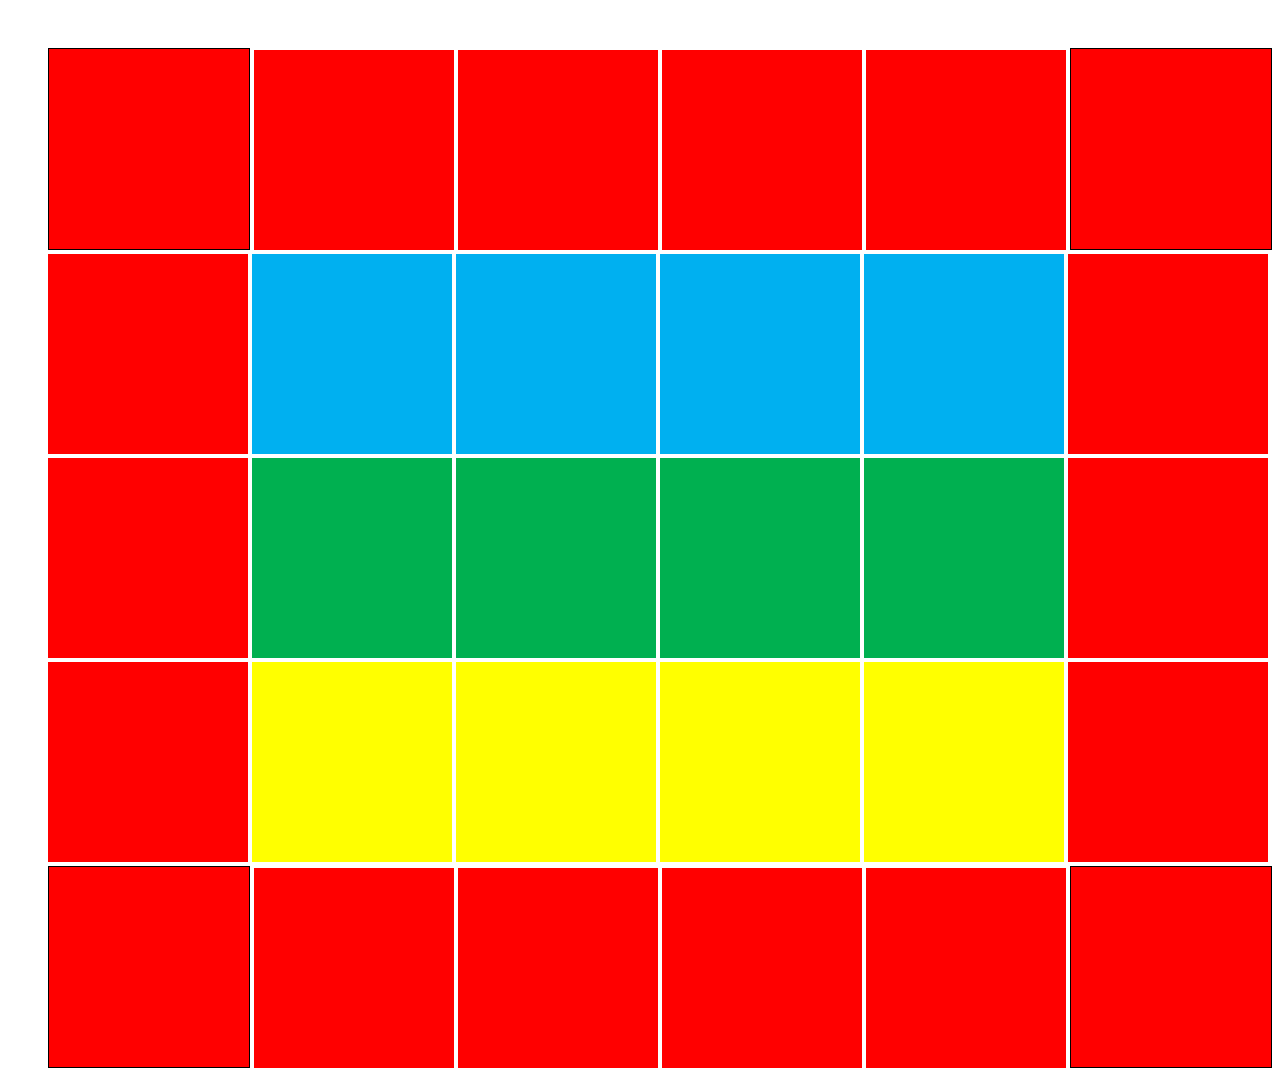
==== index.html @ 5f6839a6 "Add files via upload" ====
<!DOCTYPE html>
<html lang="pt-br">
<head>
    <meta charset="UTF-8">
    <meta name="viewport" content="width=device-width, initial-scale=1.0">
    <link rel="stylesheet" href="style.css">
    <title>Projeto Seletores</title>
</head>
<body>
    <main>
        <section>
            <div class="vermelho borda"></div>
            <div class="vermelho"></div>
            <div class="vermelho"></div>
            <div class="vermelho"></div>
            <div class="vermelho"></div>
            <div class="vermelho borda"></div>
        </section>
        <section>
            <div class="vermelho"></div>
            <div class="azul"></div>
            <div class="azul"></div>
            <div class="azul"></div>
            <div class="azul"></div>
            <div class="vermelho"></div>
        </section>
        <section>
            <div class="vermelho"></div>
            <div class="verde"></div>
            <div class="verde"></div>
            <div class="verde"></div>
            <div class="verde"></div>
            <div class="vermelho"></div>
        </section>
        <section>
            <div class="vermelho"></div>
            <div class="amarelo"></div>
            <div class="amarelo"></div>
            <div class="amarelo"></div>
            <div class="amarelo"></div>
            <div class="vermelho"></div>  
        </section>
        <section>
            <div class="vermelho borda"></div>
            <div class="vermelho"></div>
            <div class="vermelho"></div>
            <div class="vermelho"></div>
            <div class="vermelho"></div>
            <div class="vermelho borda"></div>
         </section>
    </main>
</body>
</html>
---- style.css ----
main{
    padding: 40px 0 0 40px;
}

div{
    display: inline-block;
    width: 200px;
    height: 200px;
}
.borda{
    border: 1px solid black;
}
.vermelho{

    background-color:#FF0000;
}

.azul{
    background-color: #00b0f0;
}

.verde{
    background-color:#00b050;
}
.amarelo{
    background-color:#ffff00;
}
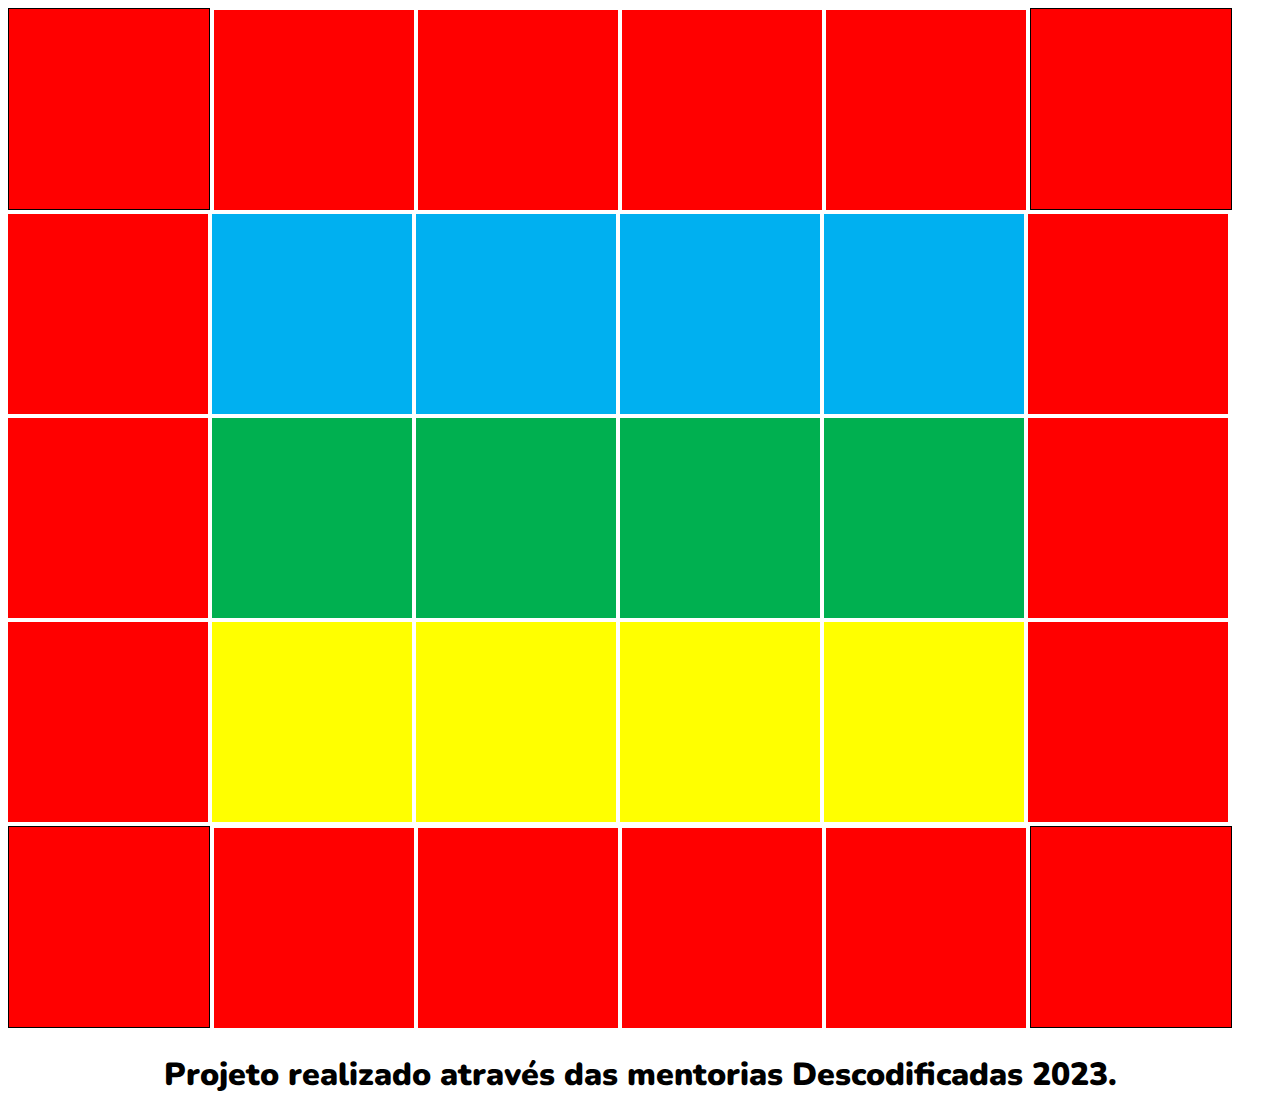
==== commit c43aca67: "Update index.html" ====
--- a/index.html
+++ b/index.html
@@ -4,6 +4,7 @@
     <meta charset="UTF-8">
     <meta name="viewport" content="width=device-width, initial-scale=1.0">
     <link rel="stylesheet" href="style.css">
+    <link href="https://fonts.googleapis.com/css2?family=Nunito:wght@200&display=swap" rel="stylesheet">
     <title>Projeto Seletores</title>
 </head>
 <body>
@@ -49,5 +50,6 @@
             <div class="vermelho borda"></div>
          </section>
     </main>
+    <footer> <h1><strong>Projeto realizado através das mentorias Descodificadas 2023.</strong></h1></footer>
 </body>
-</html>+</html>
--- a/style.css
+++ b/style.css
@@ -1,3 +1,5 @@
+<link rel="preconnect" href="https://fonts.googleapis.com">
+
 main{
     padding: 40px 0 0 40px;
 }
@@ -24,4 +26,9 @@
 }
 .amarelo{
     background-color:#ffff00;
-}+}
+
+footer{
+    text-align: center;
+    font-family: 'Nunito', sans-serif;
+}
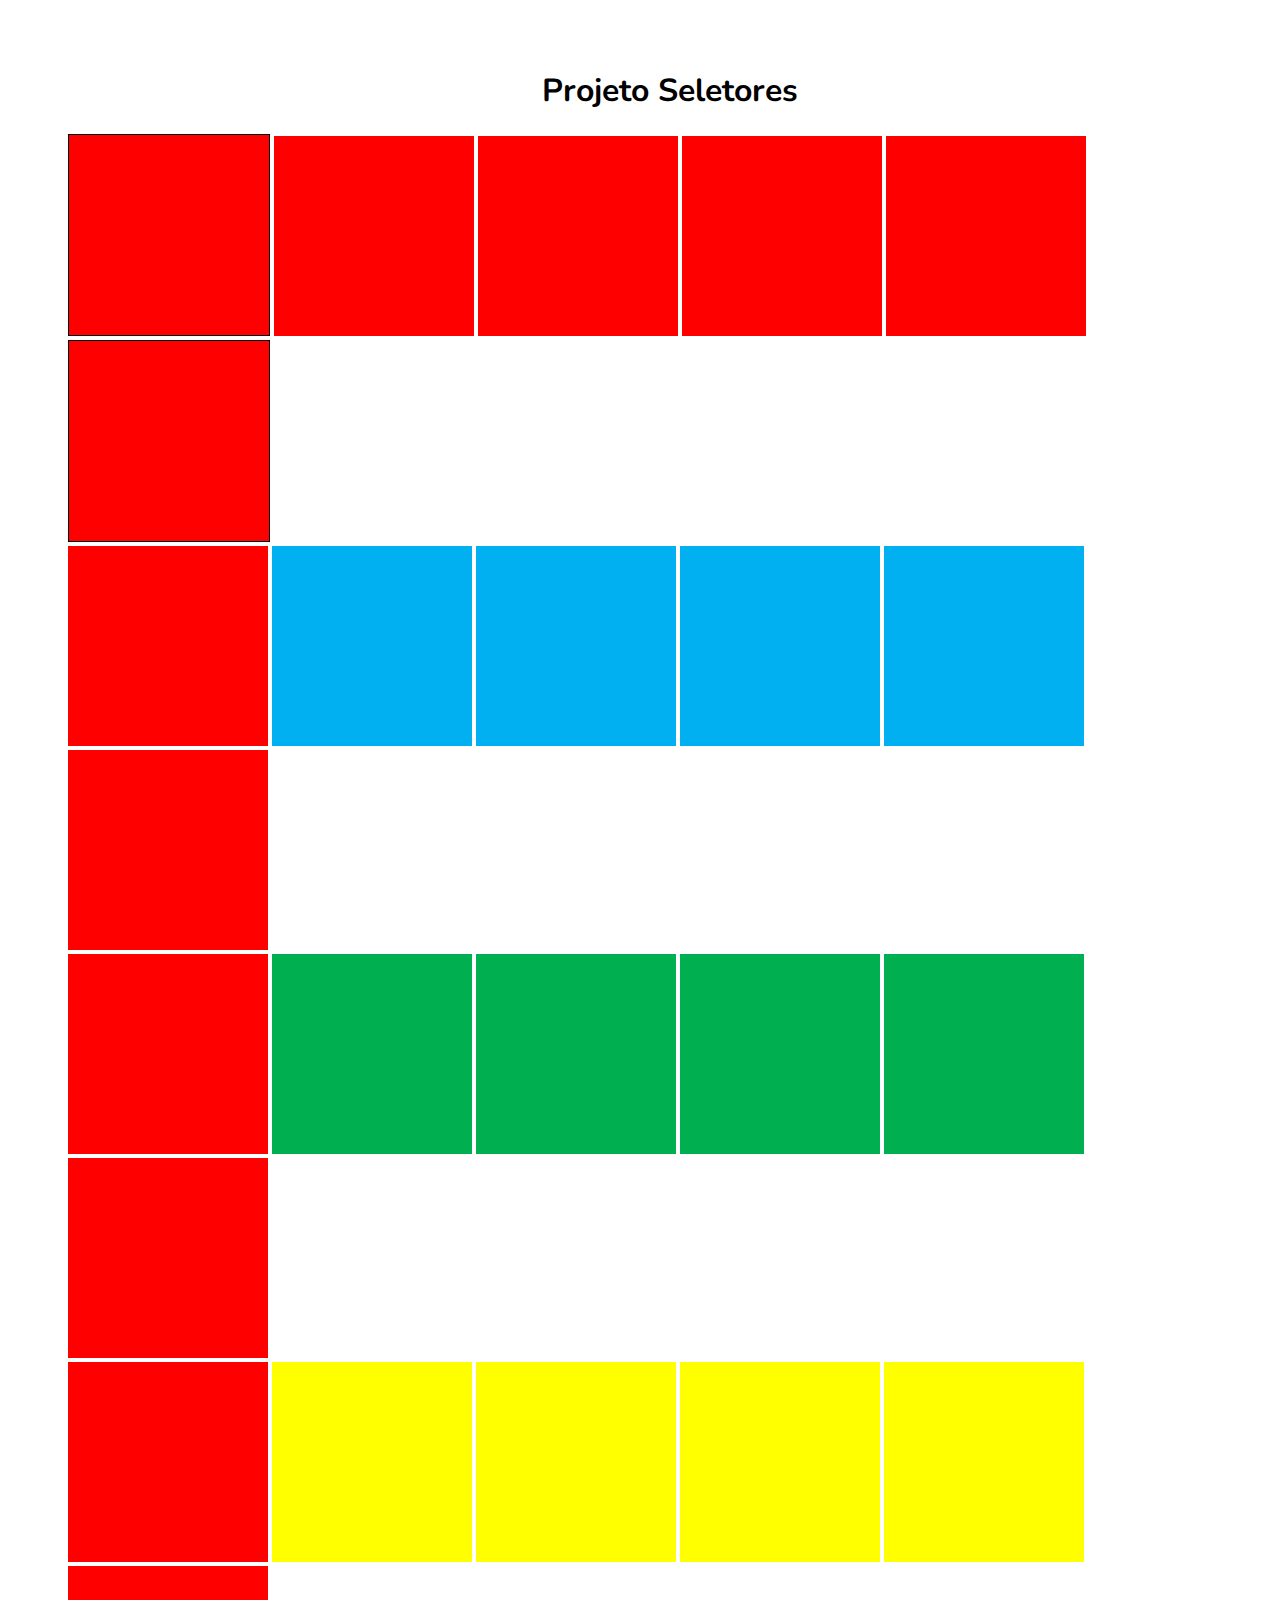
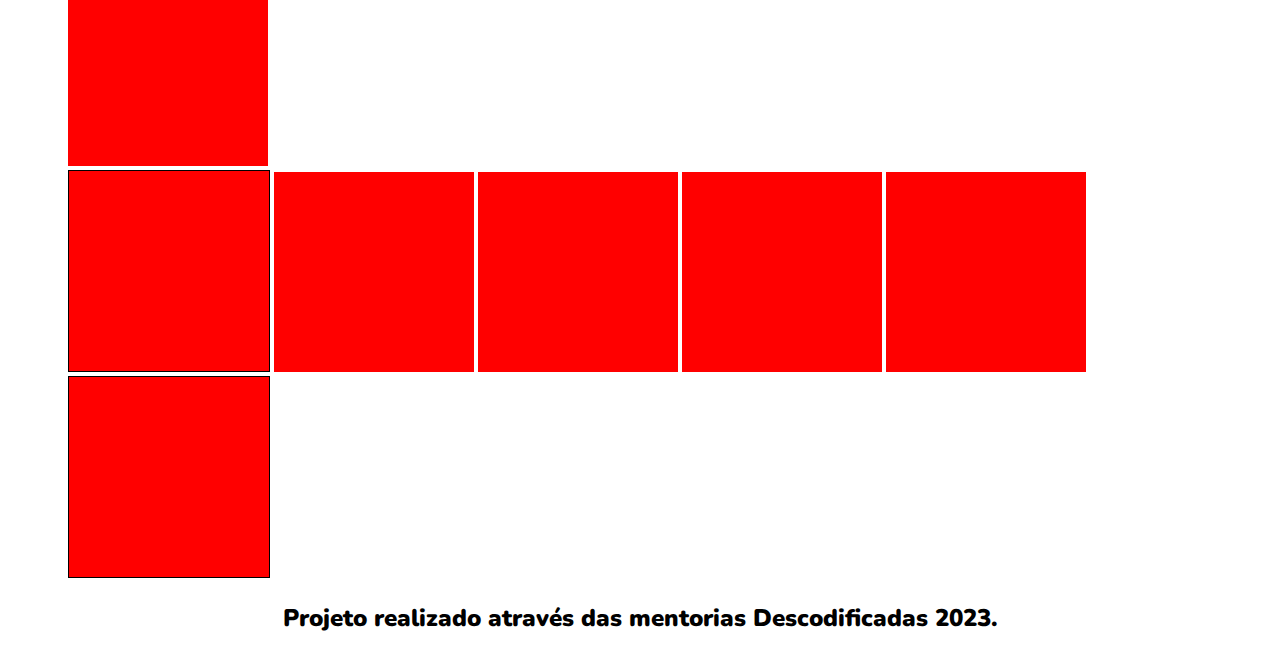
==== commit 1698063e: "Update index.html" ====
--- a/index.html
+++ b/index.html
@@ -9,6 +9,7 @@
 </head>
 <body>
     <main>
+        <h1>Projeto Seletores</h1>
         <section>
             <div class="vermelho borda"></div>
             <div class="vermelho"></div>
@@ -50,6 +51,7 @@
             <div class="vermelho borda"></div>
          </section>
     </main>
-    <footer> <h1><strong>Projeto realizado através das mentorias Descodificadas 2023.</strong></h1></footer>
+    <footer> <h2><strong>Projeto realizado através das mentorias Descodificadas 2023.</strong></h2></footer>
 </body>
 </html>
+
--- a/style.css
+++ b/style.css
@@ -1,9 +1,13 @@
-<link rel="preconnect" href="https://fonts.googleapis.com">
+@import url('https://fonts.googleapis.com/css2?family=Nunito:wght@200&display=swap');
 
 main{
-    padding: 40px 0 0 40px;
+    padding: 40px 0 0 60px;
 }
 
+h1{
+    text-align: center;
+    font-family: 'Nunito', sans-serif;
+}
 div{
     display: inline-block;
     width: 200px;
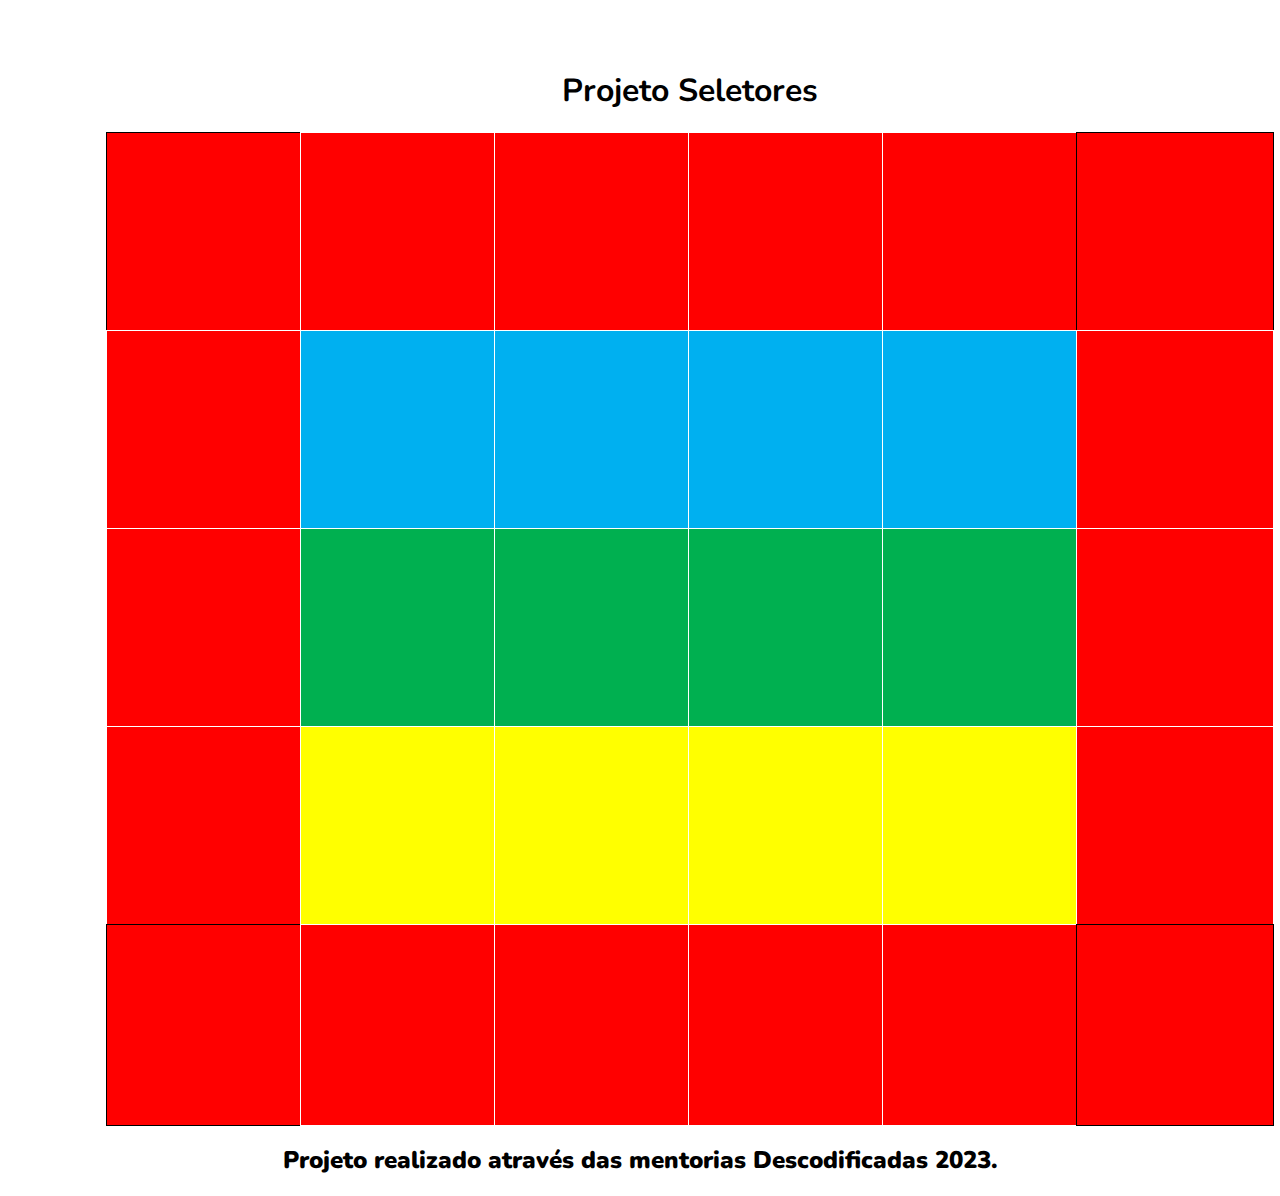
==== commit f1515ce9: "Update index.html" ====
--- a/index.html
+++ b/index.html
@@ -11,12 +11,12 @@
     <main>
         <h1>Projeto Seletores</h1>
         <section>
-            <div class="vermelho borda"></div>
+            <div class="vermelho" id="borda"></div>
             <div class="vermelho"></div>
             <div class="vermelho"></div>
             <div class="vermelho"></div>
             <div class="vermelho"></div>
-            <div class="vermelho borda"></div>
+            <div class="vermelho"id="borda"></div>
         </section>
         <section>
             <div class="vermelho"></div>
@@ -43,12 +43,12 @@
             <div class="vermelho"></div>  
         </section>
         <section>
-            <div class="vermelho borda"></div>
+            <div class="vermelho"id="borda"></div>
             <div class="vermelho"></div>
             <div class="vermelho"></div>
             <div class="vermelho"></div>
             <div class="vermelho"></div>
-            <div class="vermelho borda"></div>
+            <div class="vermelho"id="borda"></div>
          </section>
     </main>
     <footer> <h2><strong>Projeto realizado através das mentorias Descodificadas 2023.</strong></h2></footer>
--- a/style.css
+++ b/style.css
@@ -1,7 +1,8 @@
+
 @import url('https://fonts.googleapis.com/css2?family=Nunito:wght@200&display=swap');
 
 main{
-    padding: 40px 0 0 60px;
+    padding: 40px 0 0 100px;
 }
 
 h1{
@@ -12,8 +13,10 @@
     display: inline-block;
     width: 200px;
     height: 200px;
+    border: 1px solid rgb(255, 255, 255);
+    margin: -2px;
 }
-.borda{
+#borda{
     border: 1px solid black;
 }
 .vermelho{
@@ -31,7 +34,10 @@
 .amarelo{
     background-color:#ffff00;
 }
-
+section{
+    display: flex;
+    justify-content: center;
+}
 footer{
     text-align: center;
     font-family: 'Nunito', sans-serif;
